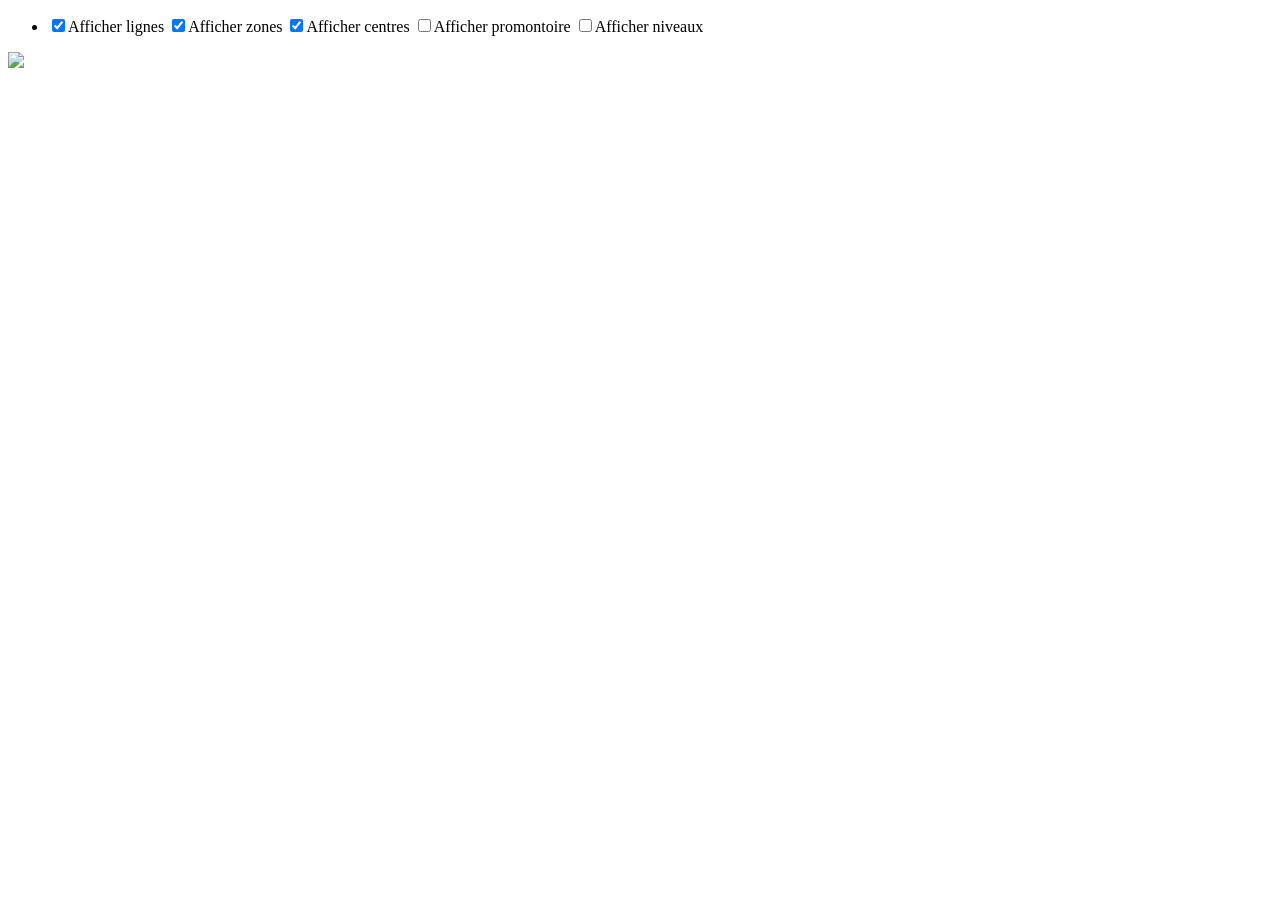
==== asylum.html @ 39139e12 "Add files via upload" ====
<!DOCTYPE html>
<!--VERSION 1.1-->
<html>
    <head>
        <meta charset=utf-8 />
        <title>Asylum</title>

        <link rel="stylesheet" type="text/css" href="assets/css/conan.css">

        <script src="lib/jquery-3.1.1.js"></script>
        <script src="lib/mapconan.js"></script>
        <script src="lib/raphael.min.js"></script>

        <script type="text/javascript">
			
			var colors = `{
			   "1" : "#01A3D6"
            }`;
			
            var centers = `{
                "cour1"  : {"A":[ 57,236],"promontory":false,"level":1},
                "cour2"  : {"A":[ 569,99],"promontory":false,"level":1},
                "cour3"  : {"A":[ 673,71],"promontory":false,"level":1},
                "cour4"  : {"A":[ 570,680],"promontory":false,"level":1},
                "cour5"  : {"A":[ 672,800],"promontory":false,"level":1},
                "cour6"  : {"A":[ 42,852],"promontory":false,"level":1},
                "bur1"  : {"A":[ 214,79],"promontory":false,"level":1},
                "bur2"  : {"A":[ 336,82],"promontory":false,"level":1},
                "bur3"  : {"A":[ 443,80],"promontory":false,"level":1},
                "bur4"  : {"A":[ 217,241],"promontory":false,"level":1},
                "bur5"  : {"A":[ 342,245],"promontory":false,"level":1},
                "bur6"  : {"A":[ 440,239],"promontory":false,"level":1},
                "bur7"  : {"A":[ 102,353],"promontory":false,"level":1},
                "bur8"  : {"A":[ 346,353],"promontory":false,"level":1},
                "bur9"  : {"A":[ 610,350],"promontory":false,"level":1},
                "bur10"  : {"A":[ 102,562],"promontory":false,"level":1},
                "bur11"  : {"A":[ 340,561],"promontory":false,"level":1},
                "bur12"  : {"A":[ 612,569],"promontory":false,"level":1},
                "bur13"  : {"A":[ 218,673],"promontory":false,"level":1},
                "bur14"  : {"A":[ 342,671],"promontory":false,"level":1},
                "bur15"  : {"A":[ 448,674],"promontory":false,"level":1},
                "bur16"  : {"A":[ 214,823],"promontory":false,"level":1},
                "bur17"  : {"A":[ 340,825],"promontory":false,"level":1},
                "bur18"  : {"A":[ 450,823],"promontory":false,"level":1},
                "all1"  : {"A":[ 816,66],"promontory":false,"level":1},
                "all2"  : {"A":[ 758,272],"promontory":false,"level":1},
                "all3"  : {"A":[ 753,462],"promontory":false,"level":1},
                "all4"  : {"A":[ 744,616],"promontory":false,"level":1},
                "all5"  : {"A":[ 793,814],"promontory":false,"level":1},
                "all6"  : {"A":[ 1137,37],"promontory":false,"level":1},
                "all7"  : {"A":[ 1006,159],"promontory":false,"level":1},
                "all8"  : {"A":[ 973,432],"promontory":false,"level":1},
                "all9"  : {"A":[ 989,653],"promontory":false,"level":1},
                "all10"  : {"A":[ 1038,841],"promontory":false,"level":1},
                "cel1"  : {"A":[ 903,96],"promontory":false,"level":1},
                "cel2"  : {"A":[ 875,231],"promontory":false,"level":1},
                "cel3"  : {"A":[ 857,389],"promontory":false,"level":1},
                "cel4"  : {"A":[ 859,580],"promontory":false,"level":1},
                "cel5"  : {"A":[ 863,694],"promontory":false,"level":1},
                "cel6"  : {"A":[ 1142,194],"promontory":false,"level":1},
                "cel7"  : {"A":[ 1115,323],"promontory":false,"level":1},
                "cel8"  : {"A":[ 1099,466],"promontory":false,"level":1},
                "cel9"  : {"A":[ 1105,599],"promontory":false,"level":1},
                "cel10"  : {"A":[ 1126,740],"promontory":false,"level":1},
                "cel11"  : {"A":[ 1161,880],"promontory":false,"level":1},            
                "ent1"  : {"A":[ 83,456],"promontory":false,"level":1},            
                "ent2"  : {"A":[ 213,452],"promontory":false,"level":1},            
                "ent3"  : {"A":[ 346,454],"promontory":false,"level":1},           
                "ent4"  : {"A":[ 470,456],"promontory":false,"level":1},            
                "ent5"  : {"A":[ 605,458],"promontory":false,"level":1}            
                
            }`;

             var lines = [
			 
                 ['cour1', 'bur4'],
                 ['bur1', 'bur2'],
                 ['bur2', 'bur3'],
                 ['bur2', 'bur5'],
                 ['bur3', 'cour2'],
                 ['bur4', 'bur5'],
                 ['bur5', 'bur6'],
                 ['bur5', 'bur8'],
                 ['bur7', 'bur8'],
                 ['bur8', 'bur9'],
                 ['bur8', 'ent3'],
                 ['bur9', 'all2'],
                 ['ent1', 'ent2'],
                 ['ent2', 'ent3'],
                 ['ent3', 'ent4'],
                 ['ent3', 'bur11'],
                 ['ent4', 'ent5'],
                 ['ent5', 'all3'],
                 ['bur10', 'bur11'],
                 ['bur11', 'bur12'],
                 ['bur11', 'bur14'],
                 ['bur12', 'all4'],
                 ['bur13', 'bur14'],
                 ['bur14', 'bur15'],
                 ['bur14', 'bur17'],
                 ['bur15', 'cour4'],
                 ['bur16', 'cour6'],
                 ['bur16', 'bur17'],
                 ['bur17', 'bur18'],
                 ['cour3', 'all1'],
                 ['cour5', 'all5'],
                 ['cel1', 'all1'],
                 ['cel2', 'all2'],
                 ['cel3', 'all2'],
                 ['cel3', 'all8'],
                 ['cel4', 'all4'],
                 ['cel5', 'all4'],
                 ['cel6', 'all7'],
                 ['cel7', 'all7'],
                 ['cel8', 'all8'],
                 ['cel9', 'all9'],
                 ['cel10', 'all9'],
                 ['cel11', 'all10'],
                 ['all1', 'all2'],
                 ['all1', 'all3'],
                 ['all1', 'all4'],
                 ['all2', 'all3'],
                 ['all2', 'all4'],
                 ['all2', 'all5'],
                 ['all3', 'all4'],
                 ['all3', 'all5'],
                 ['all4', 'all5'],
                 ['all5', 'all10'],
                 ['all6', 'all7'],
                 ['all7', 'all8'],
                 ['all7', 'all9'],
                 ['all8', 'all9'],
                 ['all8', 'all10'],
                 ['all9', 'all10']
            ];

            $(window).on("load", function() {
                new Conan(centers, lines,colors);
            });
        </script>
    </head>
    <body>
        <div id="options">
            <ul>
				<li>
					<form>
						<input type="checkbox" id="display-line" name="display-line" checked/><label for="display-line">Afficher lignes</label>
						<input type="checkbox" id="display-zone" name="display-zone" checked/><label for="display-zone">Afficher zones</label>
						<input type="checkbox" id="display-center" name="display-center" checked/><label for="display-center">Afficher centres</label>
						<input type="checkbox" id="display-promontory" name="display-promontory"/><label for="display-promontory">Afficher promontoire</label>
                        <input type="checkbox" id="display-level" name="display-level"/><label for="display-level">Afficher niveaux</label>
					</form>
				</li>
        </div>
        <div>
            <img id="mapimage" src="assets/maps/asylum.png" id="" usemap="#map" />
            <map name="map" id="map">
				<area id="cour1" alt="" title="" href="" coords="1,1,100,1,98,196,147,220,148,265,100,245,100,284,1,284" shape="poly">
				<area id="bur1" alt="" title="" href="" coords="106,4,280,6,280,23,310,63,310,101,288,71,282,75,282,150,106,150" shape="poly">
				<area id="bur2" alt="" title="" href="" coords="314,67,293,24,291,11,351,11,352,28,372,69,373,104,360,83,351,81,350,135,315,135" shape="poly">
				<area id="bur3" alt="" title="" href="" coords="376,64,357,26,358,10,531,10,537,80,534,92,531,148,360,148,360,88,377,114" shape="poly">
				<area id="bur4" alt="" title="" href="" coords="151,220,106,194,106,158,282,158,282,199,312,226,310,264,283,246,281,293,106,295,104,250,152,269" shape="poly">
				<area id="bur5" alt="" title="" href="" coords="314,138,350,138,352,204,371,224,372,264,357,250,353,307,366,316,315,316" shape="poly">
				<area id="bur6" alt="" title="" href="" coords="377,224,358,202,358,158,531,157,531,296,360,296,357,255,377,270" shape="poly">
				<area id="cour2" alt="" title="" href="" coords="539,1,603,0,607,287,540,285" shape="poly">
				<area id="cour3" alt="" title="" href="" coords="624,1,749,1,727,63,716,97,698,159,693,192,683,263,682,283,626,284" shape="poly">
				<area id="bur7" alt="" title="" href="" coords="20,303,97,304,98,315,148,331,147,374,98,367,96,380,20,380" shape="poly">
				<area id="bur8" alt="" title="" href="" coords="153,330,106,313,106,302,286,303,314,318,367,318,357,305,532,304,531,314,537,330,537,367,531,369,531,379,352,382,360,388,328,388,299,382,105,380,105,371,151,375" shape="poly">
				<area id="bur9" alt="" title="" href="" coords="542,329,540,316,540,303,686,303,687,314,676,331,677,374,688,370,687,381,539,382" shape="poly">
				<area id="ent1" alt="" title="" href="" coords="8,420,7,383,18,385,65,387,100,387,150,396,147,519,102,525,91,527,20,526,7,528" shape="poly">
				<area id="ent2" alt="" title="" href="" coords="151,397,172,397,175,388,248,388,286,389,286,523,256,526,247,526,149,523" shape="poly">
				<area id="ent3" alt="" title="" href="" coords="286,521,286,392,327,392,367,392,422,395,422,522" shape="poly">
				<area id="ent4" alt="" title="" href="" coords="423,395,537,394,538,521,424,520" shape="poly">
				<area id="ent5" alt="" title="" href="" coords="538,395,691,393,691,419,679,424,679,488,691,491,690,521,540,521" shape="poly">
				<area id="bur10" alt="" title="" href="" coords="20,532,102,532,149,534,149,582,100,594,97,605,18,605" shape="poly">
				<area id="bur11" alt="" title="" href="" coords="151,534,301,533,328,525,361,524,353,534,535,532,534,549,540,550,540,585,534,607,357,606,368,590,315,591,288,607,105,605,104,594,153,583" shape="poly">
				<area id="bur12" alt="" title="" href="" coords="540,533,679,534,693,531,690,543,681,541,680,585,693,605,540,605,543,588" shape="poly">
				<area id="bur13" alt="" title="" href="" coords="106,611,282,611,280,658,286,658,312,641,312,684,282,710,282,754,105,755" shape="poly">
				<area id="bur14" alt="" title="" href="" coords="314,593,363,593,351,606,351,662,373,643,372,683,351,706,352,779,314,780" shape="poly">
				<area id="bur15" alt="" title="" href="" coords="376,639,358,645,358,611,532,610,534,670,539,669,539,695,534,722,532,755,360,757,358,708,377,688" shape="poly">
				<area id="bur16" alt="" title="" href="" coords="104,761,280,762,282,832,314,801,312,842,283,884,280,901,104,902,104,886,147,842,148,797,106,831" shape="poly">
				<area id="bur17" alt="" title="" href="" coords="315,782,351,781,353,827,370,801,370,841,349,884,348,901,289,901,288,886,317,843" shape="poly">
				<area id="bur18" alt="" title="" href="" coords="377,792,358,816,360,762,531,762,534,902,355,902,354,885,375,841" shape="poly">
				<area id="cour4" alt="" title="" href="" coords="539,623,604,623,604,908,540,909" shape="poly">
				<area id="cour5" alt="" title="" href="" coords="625,624,691,625,697,688,700,718,709,754,716,804,723,834,735,884,747,907,625,909" shape="poly">
				<area id="cour6" alt="" title="" href="" coords="1,622,97,623,97,835,103,835,145,801,144,841,100,887,100,909,1,908,1,818" shape="poly">
				<area id="all1" alt="" title="" href="" coords="757,1,870,1,862,16,849,60,835,101,819,153,815,177,716,155,719,123,734,75,751,22" shape="poly">
				<area id="all2" alt="" title="" href="" coords="716,158,815,182,813,202,805,242,790,296,795,310,791,357,791,375,696,376,694,369,683,370,682,332,694,314" shape="poly">
				<area id="all3" alt="" title="" href="" coords="693,389,695,379,729,380,718,388,753,389,768,380,810,381,812,529,766,527,754,523,722,523,727,528,696,529,695,520,693,492,682,486,682,426,693,420" shape="poly">
				<area id="all4" alt="" title="" href="" coords="698,531,792,533,793,557,797,605,797,653,803,661,811,703,808,719,709,708,696,598,682,583,683,542,696,543" shape="poly">
				<area id="all5" alt="" title="" href="" coords="708,709,811,724,815,753,845,788,888,779,899,819,842,836,867,908,758,907,741,847,721,805,720,786,726,794,716,752" shape="poly">
				<area id="cel1" alt="" title="" href="" coords="853,64,884,20,889,0,969,0,1006,17,966,159,854,125,870,70,862,69,841,97" shape="poly">
				<area id="cel2" alt="" title="" href="" coords="817,205,847,174,854,134,963,165,940,297,828,274,838,226,827,223,811,239" shape="poly">
				<area id="cel3" alt="" title="" href="" coords="798,312,824,298,825,284,936,305,933,382,899,391,894,438,930,437,927,453,814,451,821,343,796,353" shape="poly">
				<area id="cel4" alt="" title="" href="" coords="815,461,929,461,938,619,825,630,824,619,799,607,798,562,821,570" shape="poly">
				<area id="cel5" alt="" title="" href="" coords="805,664,832,681,826,638,940,630,963,754,850,776,842,728,814,704" shape="poly">
				<area id="all6" alt="" title="" href="" coords="1020,-1,1215,0,1215,95,1133,64,1077,105,1072,120,993,93" shape="poly">
				<area id="all7" alt="" title="" href="" coords="993,95,1071,123,1066,143,1056,181,1047,184,1033,231,1034,238,1028,280,1020,326,1013,340,944,325,946,300,954,256,970,170" shape="poly">
				<area id="all8" alt="" title="" href="" coords="944,330,1014,346,1013,435,1010,482,1006,537,940,529,935,456,937,436,899,434,902,393,942,385" shape="poly">
				<area id="all9" alt="" title="" href="" coords="940,532,1013,543,1021,612,1022,659,1028,664,1037,704,1048,749,1049,767,970,757,946,627" shape="poly">
				<area id="all10" alt="" title="" href="" coords="970,761,1049,770,1057,800,1064,806,1078,842,1092,871,1103,907,1015,908,993,844,950,806,902,815,890,779" shape="poly">
				<area id="cel6" alt="" title="" href="" coords="1070,145,1126,110,1137,76,1215,104,1215,249,1093,218,1111,155,1060,180" shape="poly">
				<area id="cel7" alt="" title="" href="" coords="1033,283,1085,263,1090,223,1212,257,1191,380,1070,370,1077,314,1026,324" shape="poly">
				<area id="cel8" alt="" title="" href="" coords="1015,437,1068,434,1070,379,1189,390,1183,517,1066,518,1066,483,1013,482" shape="poly">
				<area id="cel9" alt="" title="" href="" coords="1018,567,1070,578,1066,526,1184,526,1200,651,1081,670,1077,627,1026,609" shape="poly">
				<area id="cel10" alt="" title="" href="" coords="1084,679,1202,661,1215,708,1215,792,1119,820,1107,780,1056,749,1043,711,1095,732" shape="poly">
				<area id="cel11" alt="" title="" href="" coords="1084,847,1136,885,1142,883,1120,829,1213,803,1215,908,1148,908,1093,870" shape="poly">
            </map>
        </div>
    </body>
</html>
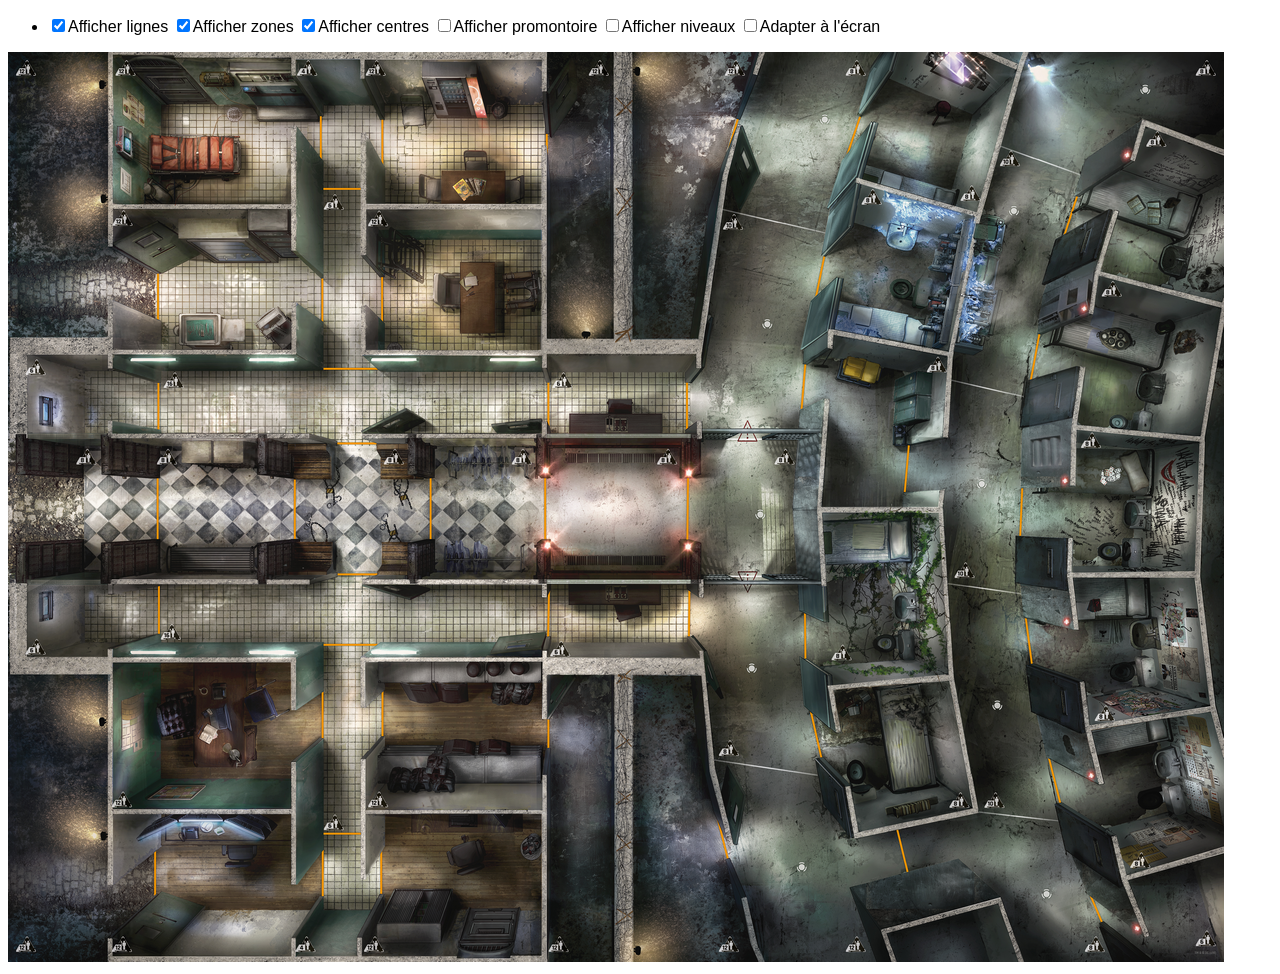
==== commit 5b2642c6: "Upgrade to jQuery 4, map grid home page, fit-to-screen option - Replace jQuery 3.1.1 with 4.0.0 and " ====
--- a/asylum.html
+++ b/asylum.html
@@ -7,7 +7,7 @@
 
         <link rel="stylesheet" type="text/css" href="assets/css/conan.css">
 
-        <script src="lib/jquery-3.1.1.js"></script>
+        <script src="lib/jquery-4.0.0.min.js"></script>
         <script src="lib/mapconan.js"></script>
         <script src="lib/raphael.min.js"></script>
 
@@ -149,6 +149,7 @@
 						<input type="checkbox" id="display-center" name="display-center" checked/><label for="display-center">Afficher centres</label>
 						<input type="checkbox" id="display-promontory" name="display-promontory"/><label for="display-promontory">Afficher promontoire</label>
                         <input type="checkbox" id="display-level" name="display-level"/><label for="display-level">Afficher niveaux</label>
+                        <input type="checkbox" id="display-fit" name="display-fit"/><label for="display-fit">Adapter à l'écran</label>
 					</form>
 				</li>
         </div>
--- a/assets/css/conan.css
+++ b/assets/css/conan.css
@@ -0,0 +1,50 @@
+@font-face {
+    font-family: 'rajdhani';
+    src: url('../fonts/rajdhani.eot');
+    src: url('../fonts/rajdhani.eot?#iefix') format('embedded-opentype'),
+    url('../fonts/rajdhani.woff2') format('woff2'),
+    url('../fonts/rajdhani.woff') format('woff'),
+    url('../fonts/rajdhani-medium.ttf') format('truetype'),
+    url('../fonts/rajdhani.svg#rajdhani') format('svg');
+    font-weight: normal;
+    font-style: normal;
+}
+
+
+body {
+    font-family: 'rajdhani', sans-serif;
+}
+.home h2 {
+    clear: both;
+}
+
+.home ul {
+    list-style-type: none;
+    clear: both;
+}
+
+.home li {
+    float : left;
+    margin-right: 25px;
+}
+
+.home a {
+    display: block;
+}
+
+/* Map image + Raphael overlay, scaled together */
+#map-stage {
+    position: relative;
+    display: inline-block;
+    line-height: 0;
+}
+
+#map-stage #mapimage {
+    display: block;
+}
+
+#map-stage svg {
+    position: absolute;
+    top: 0;
+    left: 0;
+}
